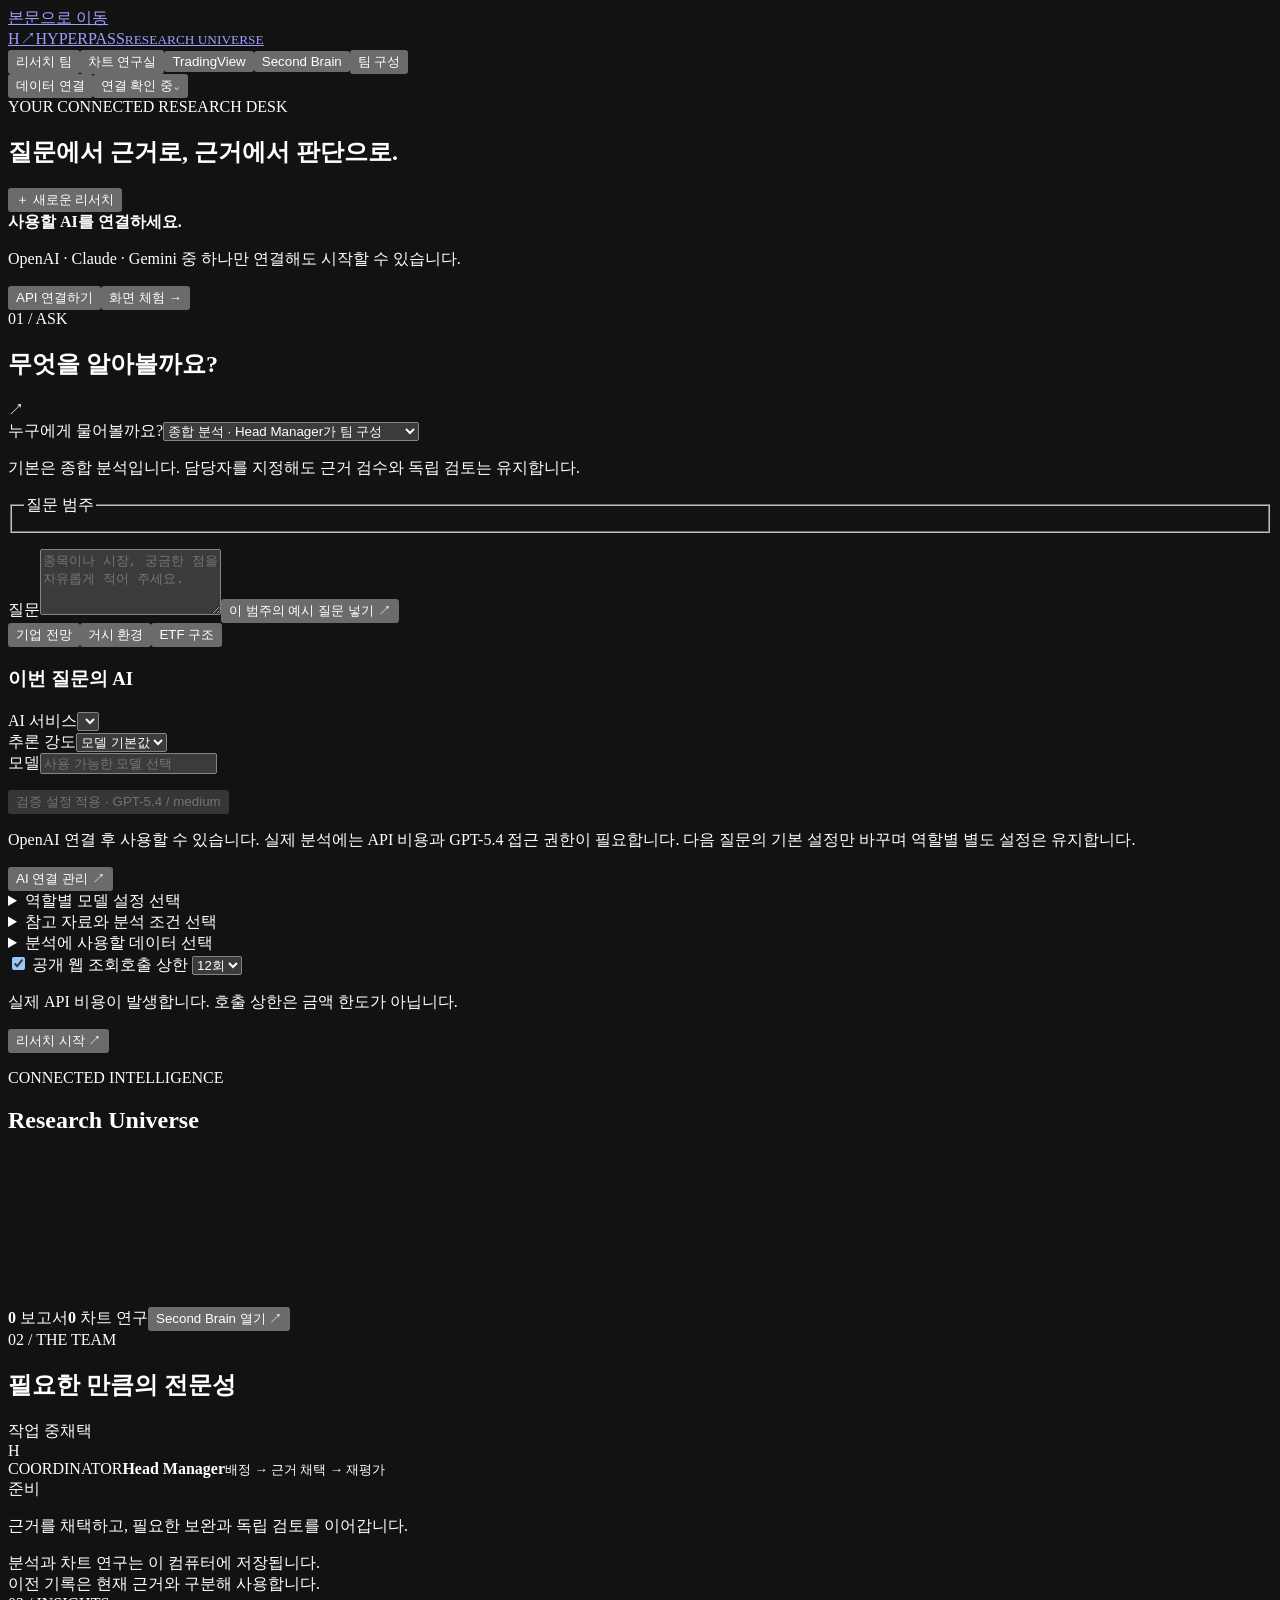
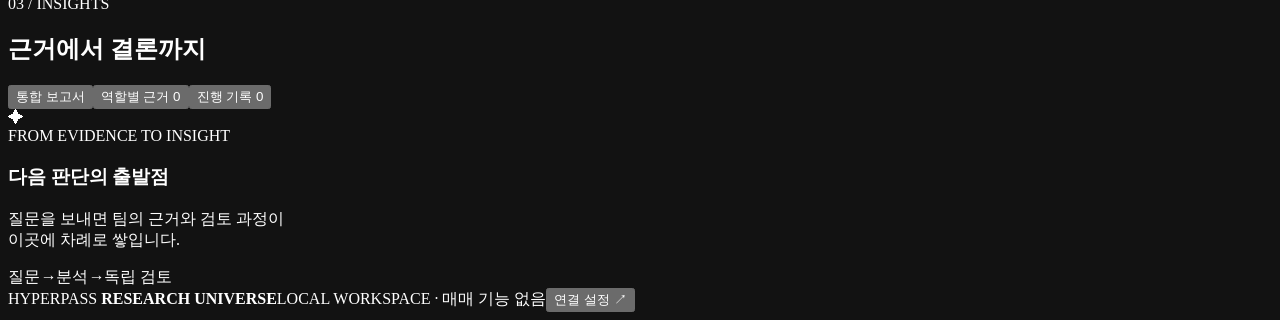
==== static/index.html @ 0cfc7b79 "Support Korean chart lookup, personal Pine indicators, interactive maps and live agent activity" ====
<!doctype html>
<html lang="ko">
<head>
  <meta charset="utf-8">
  <meta name="viewport" content="width=device-width,initial-scale=1">
  <meta name="color-scheme" content="dark">
  <title>Hyperpass · Research Universe</title>
  <link rel="stylesheet" href="/style.css">
  <link rel="stylesheet" href="/chart.css">
  <link rel="stylesheet" href="/workspaces.css">
  <script src="/app.js" defer></script>
  <script src="/brain.js" defer></script>
  <script src="/chart.js" defer></script>
  <script src="/team.js" defer></script>
  <script src="/symbol-search.js" defer></script>
  <script src="/tradingview.js" defer></script>
  <script src="/indicator-lab.js" defer></script>
</head>
<body>
<a class="skip" href="#main">본문으로 이동</a>
<div class="app-shell">
  <header class="topbar">
    <a class="brand" href="/" aria-label="Hyperpass 홈"><span class="brand-mark">H<span>↗</span></span><span>HYPERPASS<small>RESEARCH UNIVERSE</small></span></a>
    <nav class="workspace-nav" aria-label="작업 공간"><button type="button" data-workspace="research" class="selected" aria-pressed="true">리서치 팀</button><button type="button" data-workspace="chart">차트 연구실</button><button type="button" data-workspace="tradingview">TradingView</button><button type="button" data-workspace="brain">Second Brain</button><button type="button" data-workspace="team">팀 구성</button></nav>
    <div class="topbar-actions"><button id="sources-button" class="connection">데이터 연결</button><button id="connection-button" class="connection"><span id="connection-dot" class="dot"></span><span id="connection-label">연결 확인 중</span><span>⌄</span></button></div>
  </header>
  <main id="main">
    <div id="global-error" class="notice error" role="alert" hidden></div>
    <section id="workspace-research" class="workspace-view" aria-label="리서치 팀">
      <div class="workspace-heading"><div><span class="eyebrow">YOUR CONNECTED RESEARCH DESK</span><h1>질문에서 근거로, 근거에서 판단으로.</h1></div><button id="new-run" class="button ghost compact">＋ 새로운 리서치</button></div>
      <section id="onboarding" class="onboarding" aria-label="시작 안내"><div><strong>사용할 AI를 연결하세요.</strong><p>OpenAI · Claude · Gemini 중 하나만 연결해도 시작할 수 있습니다.</p></div><div class="onboarding-actions"><button id="onboarding-connect" class="button primary compact">API 연결하기</button><button id="demo-button" class="button ghost compact">화면 체험 →</button></div></section>
      <section id="run-banner" class="run-banner" aria-label="현재 분석 상태" aria-live="polite" hidden><div class="run-banner-top"><div><span class="section-kicker" id="run-stage">ANALYSIS STATUS</span><h2 id="run-banner-title">분석 준비</h2><p id="run-banner-detail"></p></div><strong id="progress-value">0%</strong></div><progress id="run-progress" max="100" value="0" aria-label="추정 진행률"></progress><div class="progress-foot"><span id="progress-caption">단계 기준 추정치 · 보완과 재검토에 따라 대기할 수 있습니다.</span><span id="progress-calls"></span></div></section>
      <div class="research-grid">
        <section class="composer panel" aria-labelledby="question-heading"><div class="panel-heading"><div><span class="section-kicker">01 / ASK</span><h2 id="question-heading">무엇을 알아볼까요?</h2></div><span class="panel-icon">↗</span></div>
          <form id="research-form">
            <label class="field-label" for="target-role">누구에게 물어볼까요?</label><select id="target-role"><option value="">종합 분석 · Head Manager가 팀 구성</option><option value="fundamental-analyst">기본 분석 · 사업과 재무</option><option value="technical-analyst">기술 분석 · 차트와 추세</option><option value="news-analyst">뉴스 분석 · 공시와 사건</option><option value="macro-analyst">매크로 분석 · 시장과 경제</option><option value="instrument-analyst">상품 분석 · ETF와 금융상품</option><option value="valuation-analyst">가치 평가 · 가격과 기대</option><option value="portfolio-manager">포트폴리오 · 구성과 위험</option><option disabled>위험·독립 판단 검토는 근거 채택 후 참여</option></select>
            <p class="scope-note" id="target-role-note">기본은 종합 분석입니다. 담당자를 지정해도 근거 검수와 독립 검토는 유지합니다.</p>
            <fieldset class="category-fieldset"><legend class="field-label">질문 범주</legend><div id="question-categories" class="category-options"></div></fieldset><p id="category-help" class="category-help"></p>
            <label class="field-label" for="question">질문</label><textarea id="question" rows="4" maxlength="12000" required placeholder="종목이나 시장, 궁금한 점을 자유롭게 적어 주세요."></textarea><div id="attached-chart" class="attached-chart" hidden></div><button id="category-example" type="button" class="text-button category-example">이 범주의 예시 질문 넣기 ↗</button>
            <div class="example-row"><button type="button" class="chip" data-prompt="삼성전자의 향후 1년 사업 전망을 분석해줘. 실적 개선의 근거와 반대 시나리오, 판단을 바꿀 조건을 포함해줘.">기업 전망</button><button type="button" class="chip" data-prompt="미국 금리 변화가 한국 수출 기업에 전달되는 경로를 분석해줘. 현재 확인된 사실과 불확실한 가정을 구분해줘.">거시 환경</button><button type="button" class="chip" data-prompt="S&P 500 ETF를 장기 투자 관점에서 비교할 때 확인해야 할 구조, 비용, 위험을 분석해줘.">ETF 구조</button></div>
            <section class="model-selection" aria-labelledby="model-selection-heading"><h3 id="model-selection-heading">이번 질문의 AI</h3><div class="field-pair"><div><label class="field-label" for="run-provider">AI 서비스</label><select id="run-provider"></select></div><div><label class="field-label" for="run-reasoning">추론 강도</label><select id="run-reasoning"><option value="default">모델 기본값</option></select></div></div><label class="field-label" for="run-model">모델</label><input id="run-model" list="run-model-list" maxlength="150" placeholder="사용 가능한 모델 선택"><datalist id="run-model-list"></datalist><p id="model-capability" class="cost-note"></p><button id="verified-model-preset" type="button" class="button ghost compact" disabled aria-describedby="verified-model-note">검증 설정 적용 · GPT-5.4 / medium</button><p id="verified-model-note" class="cost-note">OpenAI 연결 후 사용할 수 있습니다. 실제 분석에는 API 비용과 GPT-5.4 접근 권한이 필요합니다. 다음 질문의 기본 설정만 바꾸며 역할별 별도 설정은 유지합니다.</p><p id="verified-model-feedback" class="cost-note" role="status" aria-live="polite"></p><button id="models-connect" type="button" class="text-button">AI 연결 관리 ↗</button><details class="role-model-details"><summary>역할별 모델 설정 <span>선택</span></summary><p class="cost-note">역할별 AI·모델·추론 강도를 바꿀 수 있습니다. 실제 담당 역할은 위의 분석 모드를 따릅니다.</p><div id="role-model-assignments"></div></details></section>
            <details class="input-details"><summary>참고 자료와 분석 조건 <span>선택</span></summary><label class="field-label" for="evidence">제공할 근거 · 자료</label><textarea id="evidence" rows="4" maxlength="80000" placeholder="공시, 재무 수치, 출처 URL 등. 키나 비밀번호는 넣지 마세요."></textarea><label class="field-label" for="investor-context">투자 맥락</label><textarea id="investor-context" rows="2" maxlength="10000" placeholder="분석 기간, 제약, 가상 포트폴리오"></textarea><label class="field-label" for="brain">분석 관점 (Brain)</label><textarea id="brain" rows="2" maxlength="10000" placeholder="직접 선택한 탐구 관점"></textarea><label class="field-label" for="strategy">판단 규칙 (Strategy)</label><textarea id="strategy" rows="2" maxlength="10000" placeholder="직접 선택한 판단 기준"></textarea><label class="field-label" for="memory">참고할 이전 판단</label><textarea id="memory" rows="2" maxlength="10000" placeholder="현재 근거와 구분할 이전 판단"></textarea></details>
            <details class="input-details source-selection"><summary>분석에 사용할 데이터 <span>선택</span></summary><label class="field-label" for="symbol">공통 심볼</label><input id="symbol" type="text" placeholder="AAPL / 005930.KS" maxlength="60"><div id="provider-options" class="provider-options"></div><button id="sources-inline" type="button" class="text-button">데이터 연결·종목 확인 ↗</button><p class="cost-note">소스에 등록한 종목이 공통 심볼보다 우선합니다.</p></details>
            <div class="run-options"><label class="check"><input id="web-search" type="checkbox" checked> 공개 웹 조회</label><label class="calls-label" for="max-calls">호출 상한 <select id="max-calls"><option value="8">8회</option><option value="12" selected>12회</option><option value="18">18회</option><option value="24">24회</option></select></label></div><p class="cost-note">실제 API 비용이 발생합니다. 호출 상한은 금액 한도가 아닙니다.</p><button id="start-button" class="button primary start-button" type="submit">리서치 시작 <span>↗</span></button><button id="cancel-button" class="button danger" type="button" hidden>진행 중인 분석 중단</button><p id="form-feedback" class="feedback" aria-live="polite"></p>
          </form>
        </section>
        <section class="universe-column" aria-labelledby="team-heading"><div class="orb-stage"><div class="orb-caption"><span class="section-kicker">CONNECTED INTELLIGENCE</span><h2>Research Universe</h2></div><canvas id="research-orb" class="brain-canvas" aria-label="연구 기록 지도. 밝은 점을 누르면 기록이 열립니다. 빈 곳을 누르거나 휠을 굴리면 배율을 조절합니다." role="img"></canvas><div class="orb-footer"><span><b data-brain-count="reports">0</b> 보고서</span><span><b data-brain-count="charts">0</b> 차트 연구</span><button type="button" class="orb-open" data-workspace="brain">Second Brain 열기 ↗</button></div></div><section class="team-panel panel"><div class="panel-heading"><div><span class="section-kicker">02 / THE TEAM</span><h2 id="team-heading">필요한 만큼의 전문성</h2></div><div class="legend"><span><i class="legend-dot selected"></i>작업 중</span><span><i class="legend-dot complete"></i>채택</span></div></div><div class="team-diagram"><div class="head-card" id="head-card"><div class="head-avatar">H</div><div><span class="card-kicker">COORDINATOR</span><strong>Head Manager</strong><small>배정 → 근거 채택 → 재평가</small></div><span id="head-status" class="role-state">준비</span></div><div id="role-grid" class="role-grid"></div><p class="loop-note">근거를 채택하고, 필요한 보완과 독립 검토를 이어갑니다.</p></div></section><div class="universe-note"><span class="dot"></span><span>분석과 차트 연구는 이 컴퓨터에 저장됩니다.<br>이전 기록은 현재 근거와 구분해 사용합니다.</span></div></section>
        <section class="results panel" aria-labelledby="result-heading"><div class="panel-heading result-heading"><div><span class="section-kicker">03 / INSIGHTS</span><h2 id="result-heading">근거에서 결론까지</h2></div><a id="export-button" class="text-button" href="#" hidden download>보고서 저장 ↓</a></div><div id="run-meta" class="run-meta" hidden><span id="run-status" class="status-tag"></span><span id="run-mode" class="mode-tag"></span><span id="run-usage"></span></div><div class="tabs" role="tablist" aria-label="리서치 결과"><button id="tab-report" role="tab" aria-selected="true" aria-controls="view-report" tabindex="0" data-tab="report">통합 보고서</button><button id="tab-evidence" role="tab" aria-selected="false" aria-controls="view-evidence" tabindex="-1" data-tab="evidence">역할별 근거 <span id="artifact-count">0</span></button><button id="tab-activity" role="tab" aria-selected="false" aria-controls="view-activity" tabindex="-1" data-tab="activity">진행 기록 <span id="event-count">0</span></button></div><div id="view-report" class="tab-content" role="tabpanel" aria-labelledby="tab-report"><div id="report-content" class="report-content"><div class="empty-output"><div class="empty-orbit">✦</div><span class="section-kicker">FROM EVIDENCE TO INSIGHT</span><h3>다음 판단의 출발점</h3><p>질문을 보내면 팀의 근거와 검토 과정이<br>이곳에 차례로 쌓입니다.</p><div class="empty-flow"><span>질문</span><i>→</i><span>분석</span><i>→</i><span>독립 검토</span></div></div></div></div><div id="view-evidence" class="tab-content" role="tabpanel" aria-labelledby="tab-evidence" hidden><div id="artifacts" class="artifact-list"></div></div><div id="view-activity" class="tab-content" role="tabpanel" aria-labelledby="tab-activity" hidden><ol id="events" class="timeline"></ol></div></section>
      </div>
    </section>
    <section id="workspace-chart" class="workspace-view" aria-label="차트 연구실" hidden><div class="workspace-heading"><div><span class="eyebrow">CHART LAB</span><h1>차트로 확인하고, 데이터로 검증하세요.</h1></div></div></section>
    <section id="workspace-brain" class="workspace-view" aria-label="Second Brain" hidden><div class="workspace-heading"><div><span class="eyebrow">YOUR RESEARCH MEMORY</span><h1>흩어진 근거를, 연결된 지식으로.</h1><p>이 앱에서 저장한 보고서와 차트 연구를 다시 열어보세요.</p></div><button id="brain-refresh" type="button" class="button ghost compact">새로고침 ↻</button></div><div class="brain-layout"><div class="brain-universe panel"><canvas id="brain-orb" class="brain-canvas" role="img" aria-label="실제 저장 기록을 연결한 지도. 동일한 기록은 오른쪽 목록에서 키보드로 열 수 있습니다."></canvas><div class="brain-universe-copy"><span class="section-kicker">SECOND BRAIN</span><h2>연구는 연결될수록 깊어집니다.</h2><p>밝은 점을 누르면 저장한 기록이 열립니다. 빈 곳을 누르거나 휠을 굴려 배율을 조절하세요.<br>확대 후 드래그로 이동하고 배율 표시를 누르면 처음 위치로 돌아갑니다.</p></div><div class="brain-counts"><div><strong data-brain-count="reports">0</strong><span>완료 보고서</span></div><div><strong data-brain-count="charts">0</strong><span>차트 연구</span></div><div><strong data-brain-count="artifacts">0</strong><span>분석 근거</span></div><div><strong data-brain-count="incomplete">0</strong><span>미완료 기록</span></div></div></div><section class="brain-library panel"><div class="panel-heading"><div><span class="section-kicker">SAVED KNOWLEDGE</span><h2>기록 보관함</h2></div><span class="small-muted">로컬 저장</span></div><div class="brain-controls"><label class="sr-only" for="brain-search">연구 기록 검색</label><input id="brain-search" type="search" placeholder="제목이나 요약으로 검색"><div id="brain-filters" class="brain-filters" role="group" aria-label="기록 유형"><button data-brain-filter="all" class="selected" aria-pressed="true">전체</button><button data-brain-filter="report" aria-pressed="false">보고서</button><button data-brain-filter="chart" aria-pressed="false">차트</button><button data-brain-filter="incomplete" aria-pressed="false">미완료</button><button data-brain-filter="sample" aria-pressed="false">샘플</button></div></div><p id="brain-feedback" class="feedback" aria-live="polite"></p><div id="brain-records" class="brain-records"></div><details class="legacy-history"><summary>분석 실행 기록 <span id="history-count">0</span></summary><nav id="history" aria-label="저장된 리서치"></nav></details></section></div></section>
    <section id="workspace-team" class="workspace-view" aria-label="팀 구성" hidden></section>
    <section id="workspace-tradingview" class="workspace-view" aria-label="TradingView 연결 연구" hidden></section>
    <footer class="page-footer"><span>HYPERPASS <b>RESEARCH UNIVERSE</b></span><span>LOCAL WORKSPACE · 매매 기능 없음</span><button id="settings-side" type="button" class="text-button">연결 설정 ↗</button></footer>
  </main>
</div>
  <dialog id="connection-dialog" aria-labelledby="connect-heading"><form id="connection-form"><div class="dialog-top"><span class="section-kicker">CONNECT YOUR WORKSPACE</span><button type="button" id="close-dialog" class="icon-button" aria-label="연결 창 닫기">×</button></div><h2 id="connect-heading">리서치 팀 연결</h2><p class="dialog-description">사용할 AI의 API 키를 각각 등록합니다. 질문마다 사용할 모델과 추론 강도를 선택할 수 있습니다.</p><label class="field-label" for="connect-provider">AI 서비스</label><select id="connect-provider"><option value="openai">OpenAI · GPT</option><option value="anthropic">Anthropic · Claude</option><option value="gemini">Google · Gemini</option></select><div id="ai-provider-status" class="provider-registration-status"></div><label class="field-label" for="api-key">선택한 서비스의 API 키</label><input id="api-key" type="password" autocomplete="off" spellcheck="false" placeholder="sk-…"><label class="field-label" for="model">모델</label><input id="model" type="text" value="gpt-5-mini" list="connect-model-list" autocomplete="off" spellcheck="false"><datalist id="connect-model-list"></datalist><button id="refresh-models" type="button" class="text-button">모델 목록 불러오기 ↻</button><p class="cost-note">해당 서비스에서 사용 가능한 모델 ID를 선택하거나 직접 입력하세요. 연결 확인에도 소량의 API 사용량이 발생합니다.</p><div class="key-note"><span>◇</span><p>키는 실행 중인 로컬 서버 메모리에만 보관합니다. 앱을 종료하면 다시 입력합니다. 브라우저 저장소나 보고서에 기록하지 않습니다.</p></div><p class="cost-note">ChatGPT·Claude·Gemini 채팅 구독과 각 개발자 API의 사용 권한·결제는 구분됩니다. 이 앱은 등록한 API 키를 사용합니다.</p><p id="connect-error" class="feedback error-text" role="alert"></p><button type="submit" id="connect-submit" class="button primary start-button">연결 확인 후 시작</button><button type="button" id="disconnect-button" class="text-button disconnect" hidden>선택한 AI 연결 해제</button></form></dialog>
  <dialog id="sources-dialog" aria-labelledby="sources-heading"><div class="dialog-top"><span class="section-kicker">RESEARCH DATA SOURCES</span><button type="button" id="close-sources" class="icon-button" aria-label="데이터 설정 닫기">×</button></div><h2 id="sources-heading">데이터 연결</h2><p class="dialog-description">필요한 소스만 연결하세요. 실제 조회에 성공한 뒤 사용할 수 있으며, 주문이나 계좌 조회는 실행하지 않습니다.</p><p class="cost-note">등록한 키와 비밀번호는 앱을 실행하는 동안만 서버 메모리에 보관합니다. 개별 조회 심볼을 입력하면 분석 화면의 심볼보다 우선합니다.</p><div id="source-cards"></div></dialog>
</body>
</html>
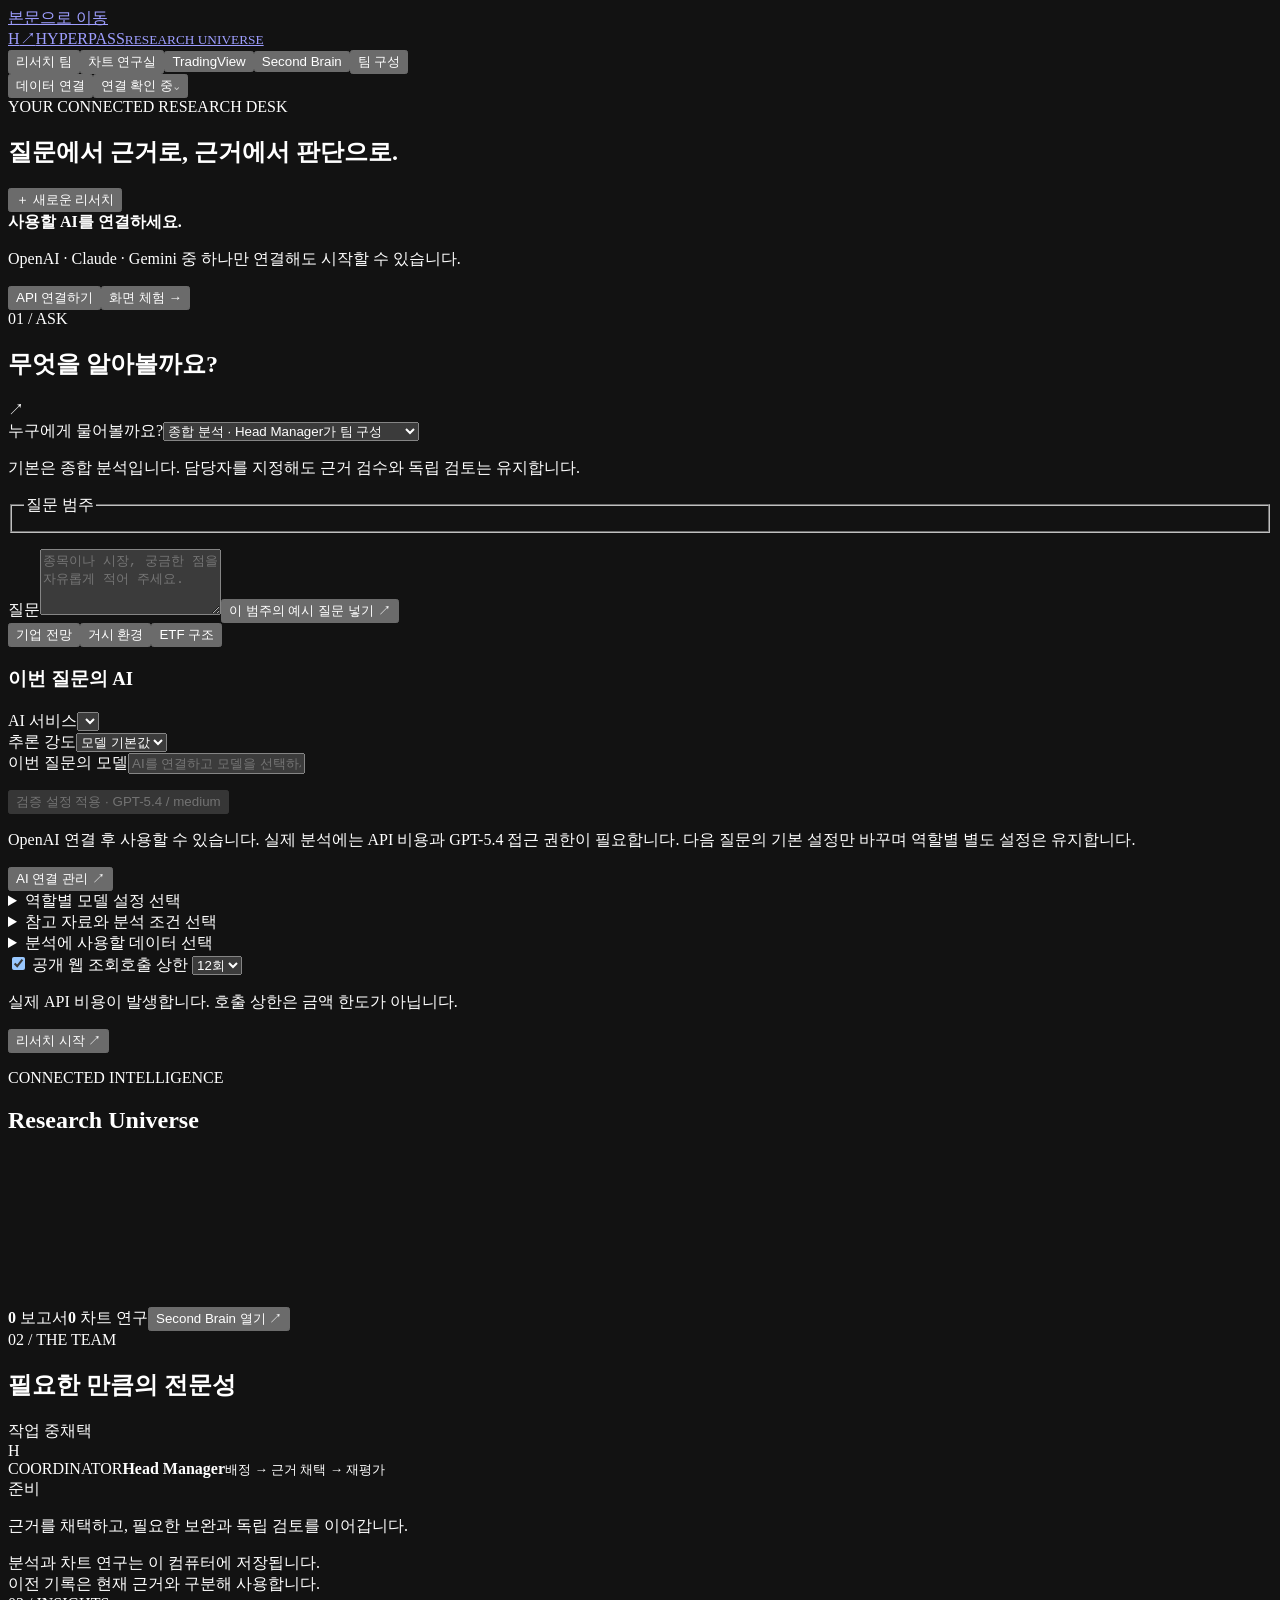
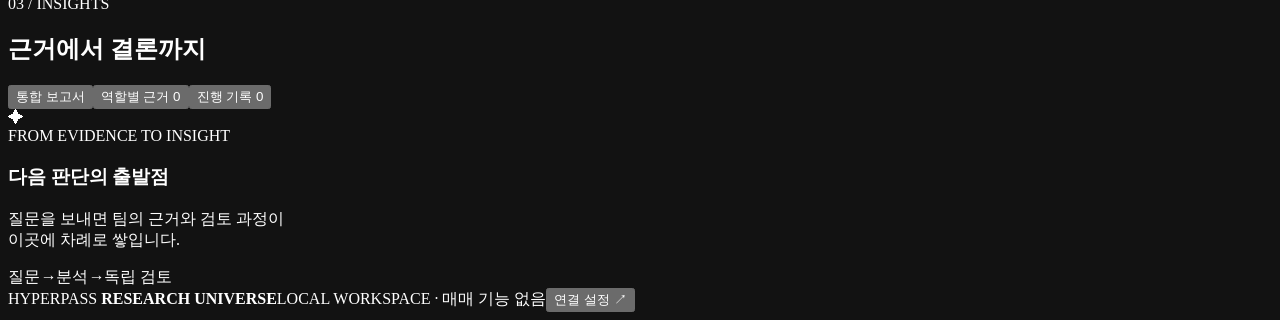
==== commit 5b4988ea: "Require an explicit AI model and use the selected model for research" ====
--- a/static/index.html
+++ b/static/index.html
@@ -38,7 +38,7 @@
             <fieldset class="category-fieldset"><legend class="field-label">질문 범주</legend><div id="question-categories" class="category-options"></div></fieldset><p id="category-help" class="category-help"></p>
             <label class="field-label" for="question">질문</label><textarea id="question" rows="4" maxlength="12000" required placeholder="종목이나 시장, 궁금한 점을 자유롭게 적어 주세요."></textarea><div id="attached-chart" class="attached-chart" hidden></div><button id="category-example" type="button" class="text-button category-example">이 범주의 예시 질문 넣기 ↗</button>
             <div class="example-row"><button type="button" class="chip" data-prompt="삼성전자의 향후 1년 사업 전망을 분석해줘. 실적 개선의 근거와 반대 시나리오, 판단을 바꿀 조건을 포함해줘.">기업 전망</button><button type="button" class="chip" data-prompt="미국 금리 변화가 한국 수출 기업에 전달되는 경로를 분석해줘. 현재 확인된 사실과 불확실한 가정을 구분해줘.">거시 환경</button><button type="button" class="chip" data-prompt="S&P 500 ETF를 장기 투자 관점에서 비교할 때 확인해야 할 구조, 비용, 위험을 분석해줘.">ETF 구조</button></div>
-            <section class="model-selection" aria-labelledby="model-selection-heading"><h3 id="model-selection-heading">이번 질문의 AI</h3><div class="field-pair"><div><label class="field-label" for="run-provider">AI 서비스</label><select id="run-provider"></select></div><div><label class="field-label" for="run-reasoning">추론 강도</label><select id="run-reasoning"><option value="default">모델 기본값</option></select></div></div><label class="field-label" for="run-model">모델</label><input id="run-model" list="run-model-list" maxlength="150" placeholder="사용 가능한 모델 선택"><datalist id="run-model-list"></datalist><p id="model-capability" class="cost-note"></p><button id="verified-model-preset" type="button" class="button ghost compact" disabled aria-describedby="verified-model-note">검증 설정 적용 · GPT-5.4 / medium</button><p id="verified-model-note" class="cost-note">OpenAI 연결 후 사용할 수 있습니다. 실제 분석에는 API 비용과 GPT-5.4 접근 권한이 필요합니다. 다음 질문의 기본 설정만 바꾸며 역할별 별도 설정은 유지합니다.</p><p id="verified-model-feedback" class="cost-note" role="status" aria-live="polite"></p><button id="models-connect" type="button" class="text-button">AI 연결 관리 ↗</button><details class="role-model-details"><summary>역할별 모델 설정 <span>선택</span></summary><p class="cost-note">역할별 AI·모델·추론 강도를 바꿀 수 있습니다. 실제 담당 역할은 위의 분석 모드를 따릅니다.</p><div id="role-model-assignments"></div></details></section>
+            <section class="model-selection" aria-labelledby="model-selection-heading"><h3 id="model-selection-heading">이번 질문의 AI</h3><div class="field-pair"><div><label class="field-label" for="run-provider">AI 서비스</label><select id="run-provider"></select></div><div><label class="field-label" for="run-reasoning">추론 강도</label><select id="run-reasoning"><option value="default">모델 기본값</option></select></div></div><label class="field-label" id="run-model-label" for="run-model">이번 질문의 모델</label><select id="run-model-list" aria-labelledby="run-model-label" hidden></select><input id="run-model" aria-label="이번 질문의 모델 ID" maxlength="150" placeholder="AI를 연결하고 모델을 선택하세요" autocomplete="off" spellcheck="false"><p id="model-capability" class="cost-note"></p><button id="verified-model-preset" type="button" class="button ghost compact" disabled aria-describedby="verified-model-note">검증 설정 적용 · GPT-5.4 / medium</button><p id="verified-model-note" class="cost-note">OpenAI 연결 후 사용할 수 있습니다. 실제 분석에는 API 비용과 GPT-5.4 접근 권한이 필요합니다. 다음 질문의 기본 설정만 바꾸며 역할별 별도 설정은 유지합니다.</p><p id="verified-model-feedback" class="cost-note" role="status" aria-live="polite"></p><button id="models-connect" type="button" class="text-button">AI 연결 관리 ↗</button><details class="role-model-details"><summary>역할별 모델 설정 <span>선택</span></summary><p class="cost-note">역할별 AI·모델·추론 강도를 바꿀 수 있습니다. 실제 담당 역할은 위의 분석 모드를 따릅니다.</p><div id="role-model-assignments"></div></details></section>
             <details class="input-details"><summary>참고 자료와 분석 조건 <span>선택</span></summary><label class="field-label" for="evidence">제공할 근거 · 자료</label><textarea id="evidence" rows="4" maxlength="80000" placeholder="공시, 재무 수치, 출처 URL 등. 키나 비밀번호는 넣지 마세요."></textarea><label class="field-label" for="investor-context">투자 맥락</label><textarea id="investor-context" rows="2" maxlength="10000" placeholder="분석 기간, 제약, 가상 포트폴리오"></textarea><label class="field-label" for="brain">분석 관점 (Brain)</label><textarea id="brain" rows="2" maxlength="10000" placeholder="직접 선택한 탐구 관점"></textarea><label class="field-label" for="strategy">판단 규칙 (Strategy)</label><textarea id="strategy" rows="2" maxlength="10000" placeholder="직접 선택한 판단 기준"></textarea><label class="field-label" for="memory">참고할 이전 판단</label><textarea id="memory" rows="2" maxlength="10000" placeholder="현재 근거와 구분할 이전 판단"></textarea></details>
             <details class="input-details source-selection"><summary>분석에 사용할 데이터 <span>선택</span></summary><label class="field-label" for="symbol">공통 심볼</label><input id="symbol" type="text" placeholder="AAPL / 005930.KS" maxlength="60"><div id="provider-options" class="provider-options"></div><button id="sources-inline" type="button" class="text-button">데이터 연결·종목 확인 ↗</button><p class="cost-note">소스에 등록한 종목이 공통 심볼보다 우선합니다.</p></details>
             <div class="run-options"><label class="check"><input id="web-search" type="checkbox" checked> 공개 웹 조회</label><label class="calls-label" for="max-calls">호출 상한 <select id="max-calls"><option value="8">8회</option><option value="12" selected>12회</option><option value="18">18회</option><option value="24">24회</option></select></label></div><p class="cost-note">실제 API 비용이 발생합니다. 호출 상한은 금액 한도가 아닙니다.</p><button id="start-button" class="button primary start-button" type="submit">리서치 시작 <span>↗</span></button><button id="cancel-button" class="button danger" type="button" hidden>진행 중인 분석 중단</button><p id="form-feedback" class="feedback" aria-live="polite"></p>
@@ -55,7 +55,7 @@
     <footer class="page-footer"><span>HYPERPASS <b>RESEARCH UNIVERSE</b></span><span>LOCAL WORKSPACE · 매매 기능 없음</span><button id="settings-side" type="button" class="text-button">연결 설정 ↗</button></footer>
   </main>
 </div>
-  <dialog id="connection-dialog" aria-labelledby="connect-heading"><form id="connection-form"><div class="dialog-top"><span class="section-kicker">CONNECT YOUR WORKSPACE</span><button type="button" id="close-dialog" class="icon-button" aria-label="연결 창 닫기">×</button></div><h2 id="connect-heading">리서치 팀 연결</h2><p class="dialog-description">사용할 AI의 API 키를 각각 등록합니다. 질문마다 사용할 모델과 추론 강도를 선택할 수 있습니다.</p><label class="field-label" for="connect-provider">AI 서비스</label><select id="connect-provider"><option value="openai">OpenAI · GPT</option><option value="anthropic">Anthropic · Claude</option><option value="gemini">Google · Gemini</option></select><div id="ai-provider-status" class="provider-registration-status"></div><label class="field-label" for="api-key">선택한 서비스의 API 키</label><input id="api-key" type="password" autocomplete="off" spellcheck="false" placeholder="sk-…"><label class="field-label" for="model">모델</label><input id="model" type="text" value="gpt-5-mini" list="connect-model-list" autocomplete="off" spellcheck="false"><datalist id="connect-model-list"></datalist><button id="refresh-models" type="button" class="text-button">모델 목록 불러오기 ↻</button><p class="cost-note">해당 서비스에서 사용 가능한 모델 ID를 선택하거나 직접 입력하세요. 연결 확인에도 소량의 API 사용량이 발생합니다.</p><div class="key-note"><span>◇</span><p>키는 실행 중인 로컬 서버 메모리에만 보관합니다. 앱을 종료하면 다시 입력합니다. 브라우저 저장소나 보고서에 기록하지 않습니다.</p></div><p class="cost-note">ChatGPT·Claude·Gemini 채팅 구독과 각 개발자 API의 사용 권한·결제는 구분됩니다. 이 앱은 등록한 API 키를 사용합니다.</p><p id="connect-error" class="feedback error-text" role="alert"></p><button type="submit" id="connect-submit" class="button primary start-button">연결 확인 후 시작</button><button type="button" id="disconnect-button" class="text-button disconnect" hidden>선택한 AI 연결 해제</button></form></dialog>
+  <dialog id="connection-dialog" aria-labelledby="connect-heading"><form id="connection-form"><div class="dialog-top"><span class="section-kicker">CONNECT YOUR WORKSPACE</span><button type="button" id="close-dialog" class="icon-button" aria-label="연결 창 닫기">×</button></div><h2 id="connect-heading">리서치 팀 연결</h2><p class="dialog-description">사용할 AI의 API 키를 각각 등록합니다. 질문마다 사용할 모델과 추론 강도를 선택할 수 있습니다.</p><label class="field-label" for="connect-provider">AI 서비스</label><select id="connect-provider"><option value="openai">OpenAI · GPT</option><option value="anthropic">Anthropic · Claude</option><option value="gemini">Google · Gemini</option></select><div id="ai-provider-status" class="provider-registration-status"></div><label class="field-label" for="api-key">선택한 서비스의 API 키</label><input id="api-key" type="password" autocomplete="off" spellcheck="false" placeholder="sk-…"><button id="refresh-models" type="button" class="text-button">모델 목록 불러오기 ↻</button><label class="field-label" id="connect-model-label" for="model">연결할 모델</label><select id="connect-model-list" aria-labelledby="connect-model-label" hidden></select><input id="model" type="text" aria-label="연결할 모델 ID" maxlength="150" placeholder="목록을 불러오거나 모델 ID를 입력하세요" autocomplete="off" spellcheck="false"><p class="cost-note">해당 서비스에서 사용 가능한 모델 ID를 선택하거나 직접 입력하세요. 연결 확인에도 소량의 API 사용량이 발생합니다.</p><div class="key-note"><span>◇</span><p>키는 실행 중인 로컬 서버 메모리에만 보관합니다. 앱을 종료하면 다시 입력합니다. 브라우저 저장소나 보고서에 기록하지 않습니다.</p></div><p class="cost-note">ChatGPT·Claude·Gemini 채팅 구독과 각 개발자 API의 사용 권한·결제는 구분됩니다. 이 앱은 등록한 API 키를 사용합니다.</p><p id="connect-error" class="feedback error-text" role="alert"></p><button type="submit" id="connect-submit" class="button primary start-button">연결 확인 후 시작</button><button type="button" id="disconnect-button" class="text-button disconnect" hidden>선택한 AI 연결 해제</button></form></dialog>
   <dialog id="sources-dialog" aria-labelledby="sources-heading"><div class="dialog-top"><span class="section-kicker">RESEARCH DATA SOURCES</span><button type="button" id="close-sources" class="icon-button" aria-label="데이터 설정 닫기">×</button></div><h2 id="sources-heading">데이터 연결</h2><p class="dialog-description">필요한 소스만 연결하세요. 실제 조회에 성공한 뒤 사용할 수 있으며, 주문이나 계좌 조회는 실행하지 않습니다.</p><p class="cost-note">등록한 키와 비밀번호는 앱을 실행하는 동안만 서버 메모리에 보관합니다. 개별 조회 심볼을 입력하면 분석 화면의 심볼보다 우선합니다.</p><div id="source-cards"></div></dialog>
 </body>
 </html>
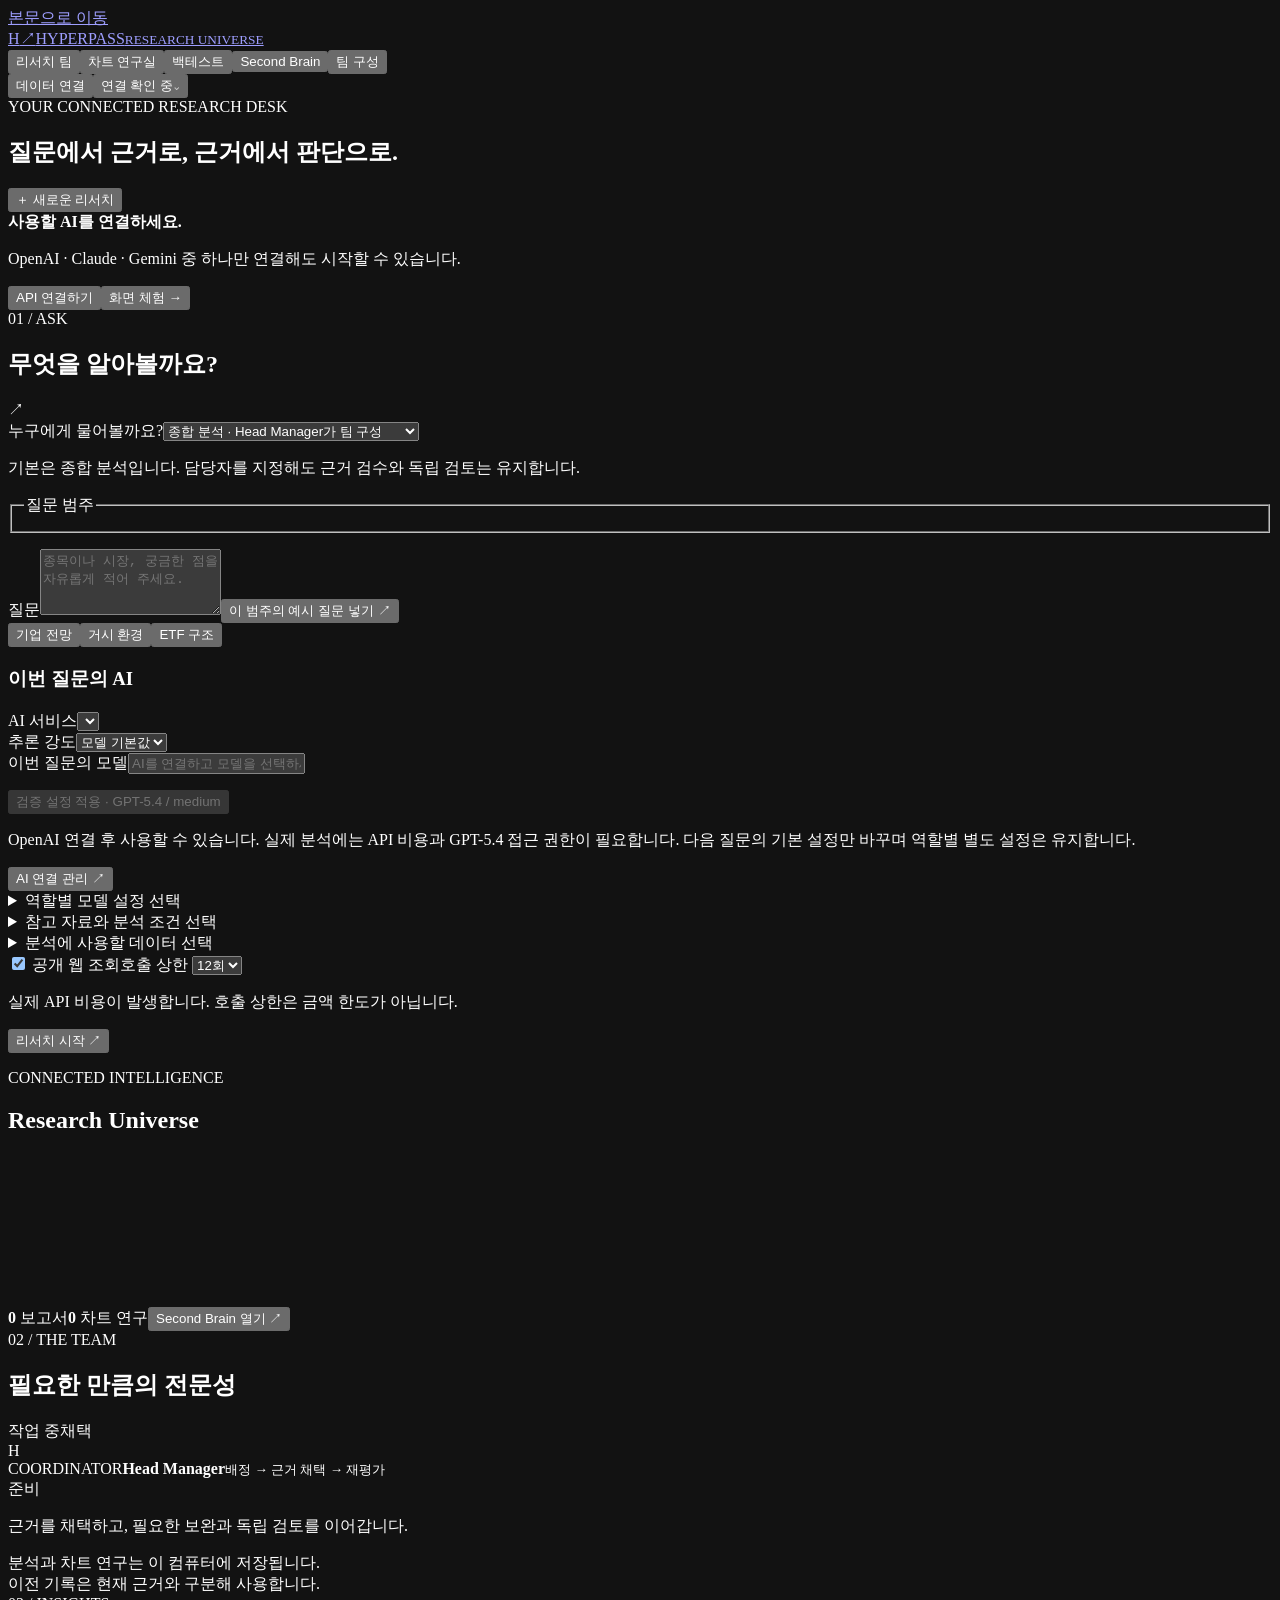
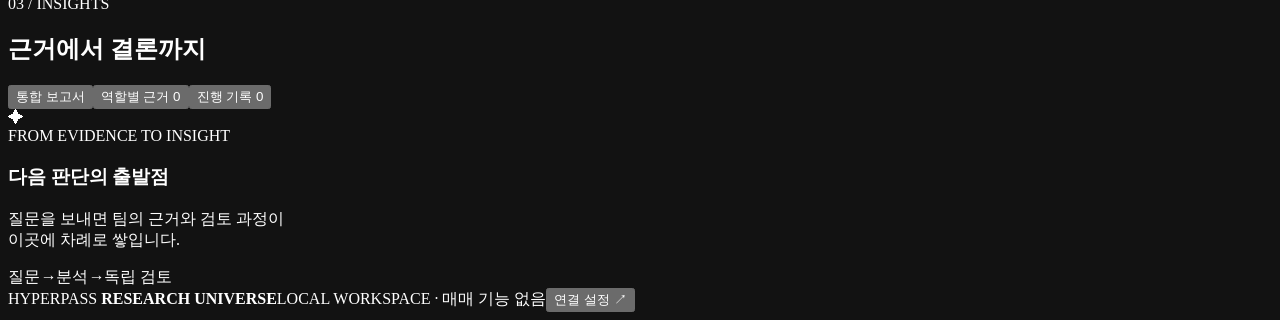
==== commit 64a61f9c: "Add market portfolio backtests, reusable strategies, chart lookup and watchlists" ====
--- a/static/index.html
+++ b/static/index.html
@@ -5,9 +5,12 @@
   <meta name="viewport" content="width=device-width,initial-scale=1">
   <meta name="color-scheme" content="dark">
   <title>Hyperpass · Research Universe</title>
+  <link rel="preload" href="/fonts/PretendardVariable.woff2" as="font" type="font/woff2" crossorigin>
   <link rel="stylesheet" href="/style.css">
   <link rel="stylesheet" href="/chart.css">
   <link rel="stylesheet" href="/workspaces.css">
+  <link rel="stylesheet" href="/watchlist.css">
+  <link rel="stylesheet" href="/strategy-lab.css">
   <script src="/app.js" defer></script>
   <script src="/brain.js" defer></script>
   <script src="/chart.js" defer></script>
@@ -15,13 +18,15 @@
   <script src="/symbol-search.js" defer></script>
   <script src="/tradingview.js" defer></script>
   <script src="/indicator-lab.js" defer></script>
+  <script src="/watchlist.js" defer></script>
+  <script src="/strategy-lab.js" defer></script>
 </head>
 <body>
 <a class="skip" href="#main">본문으로 이동</a>
 <div class="app-shell">
   <header class="topbar">
     <a class="brand" href="/" aria-label="Hyperpass 홈"><span class="brand-mark">H<span>↗</span></span><span>HYPERPASS<small>RESEARCH UNIVERSE</small></span></a>
-    <nav class="workspace-nav" aria-label="작업 공간"><button type="button" data-workspace="research" class="selected" aria-pressed="true">리서치 팀</button><button type="button" data-workspace="chart">차트 연구실</button><button type="button" data-workspace="tradingview">TradingView</button><button type="button" data-workspace="brain">Second Brain</button><button type="button" data-workspace="team">팀 구성</button></nav>
+    <nav class="workspace-nav" aria-label="작업 공간"><button type="button" data-workspace="research" class="selected" aria-pressed="true">리서치 팀</button><button type="button" data-workspace="chart">차트 연구실</button><button type="button" data-workspace="tradingview">백테스트</button><button type="button" data-workspace="brain">Second Brain</button><button type="button" data-workspace="team">팀 구성</button></nav>
     <div class="topbar-actions"><button id="sources-button" class="connection">데이터 연결</button><button id="connection-button" class="connection"><span id="connection-dot" class="dot"></span><span id="connection-label">연결 확인 중</span><span>⌄</span></button></div>
   </header>
   <main id="main">
@@ -40,22 +45,23 @@
             <div class="example-row"><button type="button" class="chip" data-prompt="삼성전자의 향후 1년 사업 전망을 분석해줘. 실적 개선의 근거와 반대 시나리오, 판단을 바꿀 조건을 포함해줘.">기업 전망</button><button type="button" class="chip" data-prompt="미국 금리 변화가 한국 수출 기업에 전달되는 경로를 분석해줘. 현재 확인된 사실과 불확실한 가정을 구분해줘.">거시 환경</button><button type="button" class="chip" data-prompt="S&P 500 ETF를 장기 투자 관점에서 비교할 때 확인해야 할 구조, 비용, 위험을 분석해줘.">ETF 구조</button></div>
             <section class="model-selection" aria-labelledby="model-selection-heading"><h3 id="model-selection-heading">이번 질문의 AI</h3><div class="field-pair"><div><label class="field-label" for="run-provider">AI 서비스</label><select id="run-provider"></select></div><div><label class="field-label" for="run-reasoning">추론 강도</label><select id="run-reasoning"><option value="default">모델 기본값</option></select></div></div><label class="field-label" id="run-model-label" for="run-model">이번 질문의 모델</label><select id="run-model-list" aria-labelledby="run-model-label" hidden></select><input id="run-model" aria-label="이번 질문의 모델 ID" maxlength="150" placeholder="AI를 연결하고 모델을 선택하세요" autocomplete="off" spellcheck="false"><p id="model-capability" class="cost-note"></p><button id="verified-model-preset" type="button" class="button ghost compact" disabled aria-describedby="verified-model-note">검증 설정 적용 · GPT-5.4 / medium</button><p id="verified-model-note" class="cost-note">OpenAI 연결 후 사용할 수 있습니다. 실제 분석에는 API 비용과 GPT-5.4 접근 권한이 필요합니다. 다음 질문의 기본 설정만 바꾸며 역할별 별도 설정은 유지합니다.</p><p id="verified-model-feedback" class="cost-note" role="status" aria-live="polite"></p><button id="models-connect" type="button" class="text-button">AI 연결 관리 ↗</button><details class="role-model-details"><summary>역할별 모델 설정 <span>선택</span></summary><p class="cost-note">역할별 AI·모델·추론 강도를 바꿀 수 있습니다. 실제 담당 역할은 위의 분석 모드를 따릅니다.</p><div id="role-model-assignments"></div></details></section>
             <details class="input-details"><summary>참고 자료와 분석 조건 <span>선택</span></summary><label class="field-label" for="evidence">제공할 근거 · 자료</label><textarea id="evidence" rows="4" maxlength="80000" placeholder="공시, 재무 수치, 출처 URL 등. 키나 비밀번호는 넣지 마세요."></textarea><label class="field-label" for="investor-context">투자 맥락</label><textarea id="investor-context" rows="2" maxlength="10000" placeholder="분석 기간, 제약, 가상 포트폴리오"></textarea><label class="field-label" for="brain">분석 관점 (Brain)</label><textarea id="brain" rows="2" maxlength="10000" placeholder="직접 선택한 탐구 관점"></textarea><label class="field-label" for="strategy">판단 규칙 (Strategy)</label><textarea id="strategy" rows="2" maxlength="10000" placeholder="직접 선택한 판단 기준"></textarea><label class="field-label" for="memory">참고할 이전 판단</label><textarea id="memory" rows="2" maxlength="10000" placeholder="현재 근거와 구분할 이전 판단"></textarea></details>
-            <details class="input-details source-selection"><summary>분석에 사용할 데이터 <span>선택</span></summary><label class="field-label" for="symbol">공통 심볼</label><input id="symbol" type="text" placeholder="AAPL / 005930.KS" maxlength="60"><div id="provider-options" class="provider-options"></div><button id="sources-inline" type="button" class="text-button">데이터 연결·종목 확인 ↗</button><p class="cost-note">소스에 등록한 종목이 공통 심볼보다 우선합니다.</p></details>
+            <details class="input-details source-selection"><summary>분석에 사용할 데이터 <span>선택</span></summary><label class="field-label" for="symbol">공통 종목명 또는 티커</label><input id="symbol" type="text" placeholder="삼성전자, 애플 또는 AAPL" maxlength="80" autocomplete="off" aria-describedby="research-symbol-status"><div id="research-symbol-matches" class="tv-symbol-matches"></div><p id="research-symbol-status" class="small-muted" aria-live="polite"></p><div id="provider-options" class="provider-options"></div><button id="sources-inline" type="button" class="text-button">데이터 연결·종목 확인 ↗</button><p class="cost-note">소스에 등록한 종목이 공통 심볼보다 우선합니다.</p></details>
             <div class="run-options"><label class="check"><input id="web-search" type="checkbox" checked> 공개 웹 조회</label><label class="calls-label" for="max-calls">호출 상한 <select id="max-calls"><option value="8">8회</option><option value="12" selected>12회</option><option value="18">18회</option><option value="24">24회</option></select></label></div><p class="cost-note">실제 API 비용이 발생합니다. 호출 상한은 금액 한도가 아닙니다.</p><button id="start-button" class="button primary start-button" type="submit">리서치 시작 <span>↗</span></button><button id="cancel-button" class="button danger" type="button" hidden>진행 중인 분석 중단</button><p id="form-feedback" class="feedback" aria-live="polite"></p>
           </form>
         </section>
         <section class="universe-column" aria-labelledby="team-heading"><div class="orb-stage"><div class="orb-caption"><span class="section-kicker">CONNECTED INTELLIGENCE</span><h2>Research Universe</h2></div><canvas id="research-orb" class="brain-canvas" aria-label="연구 기록 지도. 밝은 점을 누르면 기록이 열립니다. 빈 곳을 누르거나 휠을 굴리면 배율을 조절합니다." role="img"></canvas><div class="orb-footer"><span><b data-brain-count="reports">0</b> 보고서</span><span><b data-brain-count="charts">0</b> 차트 연구</span><button type="button" class="orb-open" data-workspace="brain">Second Brain 열기 ↗</button></div></div><section class="team-panel panel"><div class="panel-heading"><div><span class="section-kicker">02 / THE TEAM</span><h2 id="team-heading">필요한 만큼의 전문성</h2></div><div class="legend"><span><i class="legend-dot selected"></i>작업 중</span><span><i class="legend-dot complete"></i>채택</span></div></div><div class="team-diagram"><div class="head-card" id="head-card"><div class="head-avatar">H</div><div><span class="card-kicker">COORDINATOR</span><strong>Head Manager</strong><small>배정 → 근거 채택 → 재평가</small></div><span id="head-status" class="role-state">준비</span></div><div id="role-grid" class="role-grid"></div><p class="loop-note">근거를 채택하고, 필요한 보완과 독립 검토를 이어갑니다.</p></div></section><div class="universe-note"><span class="dot"></span><span>분석과 차트 연구는 이 컴퓨터에 저장됩니다.<br>이전 기록은 현재 근거와 구분해 사용합니다.</span></div></section>
-        <section class="results panel" aria-labelledby="result-heading"><div class="panel-heading result-heading"><div><span class="section-kicker">03 / INSIGHTS</span><h2 id="result-heading">근거에서 결론까지</h2></div><a id="export-button" class="text-button" href="#" hidden download>보고서 저장 ↓</a></div><div id="run-meta" class="run-meta" hidden><span id="run-status" class="status-tag"></span><span id="run-mode" class="mode-tag"></span><span id="run-usage"></span></div><div class="tabs" role="tablist" aria-label="리서치 결과"><button id="tab-report" role="tab" aria-selected="true" aria-controls="view-report" tabindex="0" data-tab="report">통합 보고서</button><button id="tab-evidence" role="tab" aria-selected="false" aria-controls="view-evidence" tabindex="-1" data-tab="evidence">역할별 근거 <span id="artifact-count">0</span></button><button id="tab-activity" role="tab" aria-selected="false" aria-controls="view-activity" tabindex="-1" data-tab="activity">진행 기록 <span id="event-count">0</span></button></div><div id="view-report" class="tab-content" role="tabpanel" aria-labelledby="tab-report"><div id="report-content" class="report-content"><div class="empty-output"><div class="empty-orbit">✦</div><span class="section-kicker">FROM EVIDENCE TO INSIGHT</span><h3>다음 판단의 출발점</h3><p>질문을 보내면 팀의 근거와 검토 과정이<br>이곳에 차례로 쌓입니다.</p><div class="empty-flow"><span>질문</span><i>→</i><span>분석</span><i>→</i><span>독립 검토</span></div></div></div></div><div id="view-evidence" class="tab-content" role="tabpanel" aria-labelledby="tab-evidence" hidden><div id="artifacts" class="artifact-list"></div></div><div id="view-activity" class="tab-content" role="tabpanel" aria-labelledby="tab-activity" hidden><ol id="events" class="timeline"></ol></div></section>
+        <section class="results panel" aria-labelledby="result-heading"><div class="panel-heading result-heading"><div><span class="section-kicker">03 / INSIGHTS</span><h2 id="result-heading">근거에서 결론까지</h2></div><a id="export-button" class="text-button" href="#" hidden download>보고서 저장 ↓</a></div><div id="report-watch-actions" class="watch-actions" hidden></div><div id="run-meta" class="run-meta" hidden><span id="run-status" class="status-tag"></span><span id="run-mode" class="mode-tag"></span><span id="run-usage"></span></div><div class="tabs" role="tablist" aria-label="리서치 결과"><button id="tab-report" role="tab" aria-selected="true" aria-controls="view-report" tabindex="0" data-tab="report">통합 보고서</button><button id="tab-evidence" role="tab" aria-selected="false" aria-controls="view-evidence" tabindex="-1" data-tab="evidence">역할별 근거 <span id="artifact-count">0</span></button><button id="tab-activity" role="tab" aria-selected="false" aria-controls="view-activity" tabindex="-1" data-tab="activity">진행 기록 <span id="event-count">0</span></button></div><div id="view-report" class="tab-content" role="tabpanel" aria-labelledby="tab-report"><div id="report-content" class="report-content"><div class="empty-output"><div class="empty-orbit">✦</div><span class="section-kicker">FROM EVIDENCE TO INSIGHT</span><h3>다음 판단의 출발점</h3><p>질문을 보내면 팀의 근거와 검토 과정이<br>이곳에 차례로 쌓입니다.</p><div class="empty-flow"><span>질문</span><i>→</i><span>분석</span><i>→</i><span>독립 검토</span></div></div></div></div><div id="view-evidence" class="tab-content" role="tabpanel" aria-labelledby="tab-evidence" hidden><div id="artifacts" class="artifact-list"></div></div><div id="view-activity" class="tab-content" role="tabpanel" aria-labelledby="tab-activity" hidden><ol id="events" class="timeline"></ol></div></section>
       </div>
     </section>
     <section id="workspace-chart" class="workspace-view" aria-label="차트 연구실" hidden><div class="workspace-heading"><div><span class="eyebrow">CHART LAB</span><h1>차트로 확인하고, 데이터로 검증하세요.</h1></div></div></section>
-    <section id="workspace-brain" class="workspace-view" aria-label="Second Brain" hidden><div class="workspace-heading"><div><span class="eyebrow">YOUR RESEARCH MEMORY</span><h1>흩어진 근거를, 연결된 지식으로.</h1><p>이 앱에서 저장한 보고서와 차트 연구를 다시 열어보세요.</p></div><button id="brain-refresh" type="button" class="button ghost compact">새로고침 ↻</button></div><div class="brain-layout"><div class="brain-universe panel"><canvas id="brain-orb" class="brain-canvas" role="img" aria-label="실제 저장 기록을 연결한 지도. 동일한 기록은 오른쪽 목록에서 키보드로 열 수 있습니다."></canvas><div class="brain-universe-copy"><span class="section-kicker">SECOND BRAIN</span><h2>연구는 연결될수록 깊어집니다.</h2><p>밝은 점을 누르면 저장한 기록이 열립니다. 빈 곳을 누르거나 휠을 굴려 배율을 조절하세요.<br>확대 후 드래그로 이동하고 배율 표시를 누르면 처음 위치로 돌아갑니다.</p></div><div class="brain-counts"><div><strong data-brain-count="reports">0</strong><span>완료 보고서</span></div><div><strong data-brain-count="charts">0</strong><span>차트 연구</span></div><div><strong data-brain-count="artifacts">0</strong><span>분석 근거</span></div><div><strong data-brain-count="incomplete">0</strong><span>미완료 기록</span></div></div></div><section class="brain-library panel"><div class="panel-heading"><div><span class="section-kicker">SAVED KNOWLEDGE</span><h2>기록 보관함</h2></div><span class="small-muted">로컬 저장</span></div><div class="brain-controls"><label class="sr-only" for="brain-search">연구 기록 검색</label><input id="brain-search" type="search" placeholder="제목이나 요약으로 검색"><div id="brain-filters" class="brain-filters" role="group" aria-label="기록 유형"><button data-brain-filter="all" class="selected" aria-pressed="true">전체</button><button data-brain-filter="report" aria-pressed="false">보고서</button><button data-brain-filter="chart" aria-pressed="false">차트</button><button data-brain-filter="incomplete" aria-pressed="false">미완료</button><button data-brain-filter="sample" aria-pressed="false">샘플</button></div></div><p id="brain-feedback" class="feedback" aria-live="polite"></p><div id="brain-records" class="brain-records"></div><details class="legacy-history"><summary>분석 실행 기록 <span id="history-count">0</span></summary><nav id="history" aria-label="저장된 리서치"></nav></details></section></div></section>
+    <section id="workspace-brain" class="workspace-view" aria-label="Second Brain" hidden><div class="workspace-heading"><div><span class="eyebrow">YOUR RESEARCH MEMORY</span><h1>흩어진 근거를, 연결된 지식으로.</h1><p>이 앱에서 저장한 보고서와 차트 연구를 다시 열어보세요.</p></div><button id="brain-refresh" type="button" class="button ghost compact">새로고침 ↻</button></div><section class="panel watch-panel" aria-labelledby="watch-title"><div class="panel-heading"><div><span class="section-kicker">WATCHLIST</span><h2 id="watch-title">내 관심종목 <span id="watch-count"></span></h2></div><div class="watch-controls"><button type="button" id="watch-refresh" class="button ghost compact">시세 갱신</button><button type="button" id="watch-add" class="button ghost compact">＋ 종목 추가</button></div></div><div id="watch-items" class="watch-items"></div><p id="watch-feedback" class="feedback" role="status"></p></section><div class="brain-layout"><div class="brain-universe panel"><canvas id="brain-orb" class="brain-canvas" role="img" aria-label="실제 저장 기록을 연결한 지도. 동일한 기록은 오른쪽 목록에서 키보드로 열 수 있습니다."></canvas><div class="brain-universe-copy"><span class="section-kicker">SECOND BRAIN</span><h2>연구는 연결될수록 깊어집니다.</h2><p>밝은 점을 누르면 저장한 기록이 열립니다. 빈 곳을 누르거나 휠을 굴려 배율을 조절하세요.<br>확대 후 드래그로 이동하고 배율 표시를 누르면 처음 위치로 돌아갑니다.</p></div><div class="brain-counts"><div><strong data-brain-count="reports">0</strong><span>완료 보고서</span></div><div><strong data-brain-count="charts">0</strong><span>차트 연구</span></div><div><strong data-brain-count="artifacts">0</strong><span>분석 근거</span></div><div><strong data-brain-count="incomplete">0</strong><span>미완료 기록</span></div></div></div><section class="brain-library panel"><div class="panel-heading"><div><span class="section-kicker">SAVED KNOWLEDGE</span><h2>기록 보관함</h2></div><span class="small-muted">로컬 저장</span></div><div class="brain-controls"><label class="sr-only" for="brain-search">연구 기록 검색</label><input id="brain-search" type="search" placeholder="제목이나 요약으로 검색"><div id="brain-filters" class="brain-filters" role="group" aria-label="기록 유형"><button data-brain-filter="all" class="selected" aria-pressed="true">전체</button><button data-brain-filter="report" aria-pressed="false">보고서</button><button data-brain-filter="chart" aria-pressed="false">차트</button><button data-brain-filter="incomplete" aria-pressed="false">미완료</button><button data-brain-filter="sample" aria-pressed="false">샘플</button></div></div><p id="brain-feedback" class="feedback" aria-live="polite"></p><div id="brain-records" class="brain-records"></div><details class="legacy-history"><summary>분석 실행 기록 <span id="history-count">0</span></summary><nav id="history" aria-label="저장된 리서치"></nav></details></section></div></section>
     <section id="workspace-team" class="workspace-view" aria-label="팀 구성" hidden></section>
-    <section id="workspace-tradingview" class="workspace-view" aria-label="TradingView 연결 연구" hidden></section>
+    <section id="workspace-tradingview" class="workspace-view" aria-label="백테스트 연구실" hidden></section>
     <footer class="page-footer"><span>HYPERPASS <b>RESEARCH UNIVERSE</b></span><span>LOCAL WORKSPACE · 매매 기능 없음</span><button id="settings-side" type="button" class="text-button">연결 설정 ↗</button></footer>
   </main>
 </div>
   <dialog id="connection-dialog" aria-labelledby="connect-heading"><form id="connection-form"><div class="dialog-top"><span class="section-kicker">CONNECT YOUR WORKSPACE</span><button type="button" id="close-dialog" class="icon-button" aria-label="연결 창 닫기">×</button></div><h2 id="connect-heading">리서치 팀 연결</h2><p class="dialog-description">사용할 AI의 API 키를 각각 등록합니다. 질문마다 사용할 모델과 추론 강도를 선택할 수 있습니다.</p><label class="field-label" for="connect-provider">AI 서비스</label><select id="connect-provider"><option value="openai">OpenAI · GPT</option><option value="anthropic">Anthropic · Claude</option><option value="gemini">Google · Gemini</option></select><div id="ai-provider-status" class="provider-registration-status"></div><label class="field-label" for="api-key">선택한 서비스의 API 키</label><input id="api-key" type="password" autocomplete="off" spellcheck="false" placeholder="sk-…"><button id="refresh-models" type="button" class="text-button">모델 목록 불러오기 ↻</button><label class="field-label" id="connect-model-label" for="model">연결할 모델</label><select id="connect-model-list" aria-labelledby="connect-model-label" hidden></select><input id="model" type="text" aria-label="연결할 모델 ID" maxlength="150" placeholder="목록을 불러오거나 모델 ID를 입력하세요" autocomplete="off" spellcheck="false"><p class="cost-note">해당 서비스에서 사용 가능한 모델 ID를 선택하거나 직접 입력하세요. 연결 확인에도 소량의 API 사용량이 발생합니다.</p><div class="key-note"><span>◇</span><p>키는 실행 중인 로컬 서버 메모리에만 보관합니다. 앱을 종료하면 다시 입력합니다. 브라우저 저장소나 보고서에 기록하지 않습니다.</p></div><p class="cost-note">ChatGPT·Claude·Gemini 채팅 구독과 각 개발자 API의 사용 권한·결제는 구분됩니다. 이 앱은 등록한 API 키를 사용합니다.</p><p id="connect-error" class="feedback error-text" role="alert"></p><button type="submit" id="connect-submit" class="button primary start-button">연결 확인 후 시작</button><button type="button" id="disconnect-button" class="text-button disconnect" hidden>선택한 AI 연결 해제</button></form></dialog>
   <dialog id="sources-dialog" aria-labelledby="sources-heading"><div class="dialog-top"><span class="section-kicker">RESEARCH DATA SOURCES</span><button type="button" id="close-sources" class="icon-button" aria-label="데이터 설정 닫기">×</button></div><h2 id="sources-heading">데이터 연결</h2><p class="dialog-description">필요한 소스만 연결하세요. 실제 조회에 성공한 뒤 사용할 수 있으며, 주문이나 계좌 조회는 실행하지 않습니다.</p><p class="cost-note">등록한 키와 비밀번호는 앱을 실행하는 동안만 서버 메모리에 보관합니다. 개별 조회 심볼을 입력하면 분석 화면의 심볼보다 우선합니다.</p><div id="source-cards"></div></dialog>
+  <dialog id="watch-dialog" aria-labelledby="watch-dialog-title"><form id="watch-form" class="watch-form"><h2 id="watch-dialog-title">관심종목에 추가</h2><label for="watch-symbol">종목명 또는 티커</label><input id="watch-symbol" type="text" maxlength="80" required placeholder="삼성전자, 애플 또는 AAPL" autocomplete="off"><div id="watch-matches" class="watch-matches"></div><p id="watch-message" class="feedback" role="status"></p><div class="watch-controls"><button type="button" id="watch-close" class="button ghost">닫기</button><button type="submit" class="button primary">관심종목에 저장</button></div></form></dialog>
 </body>
 </html>
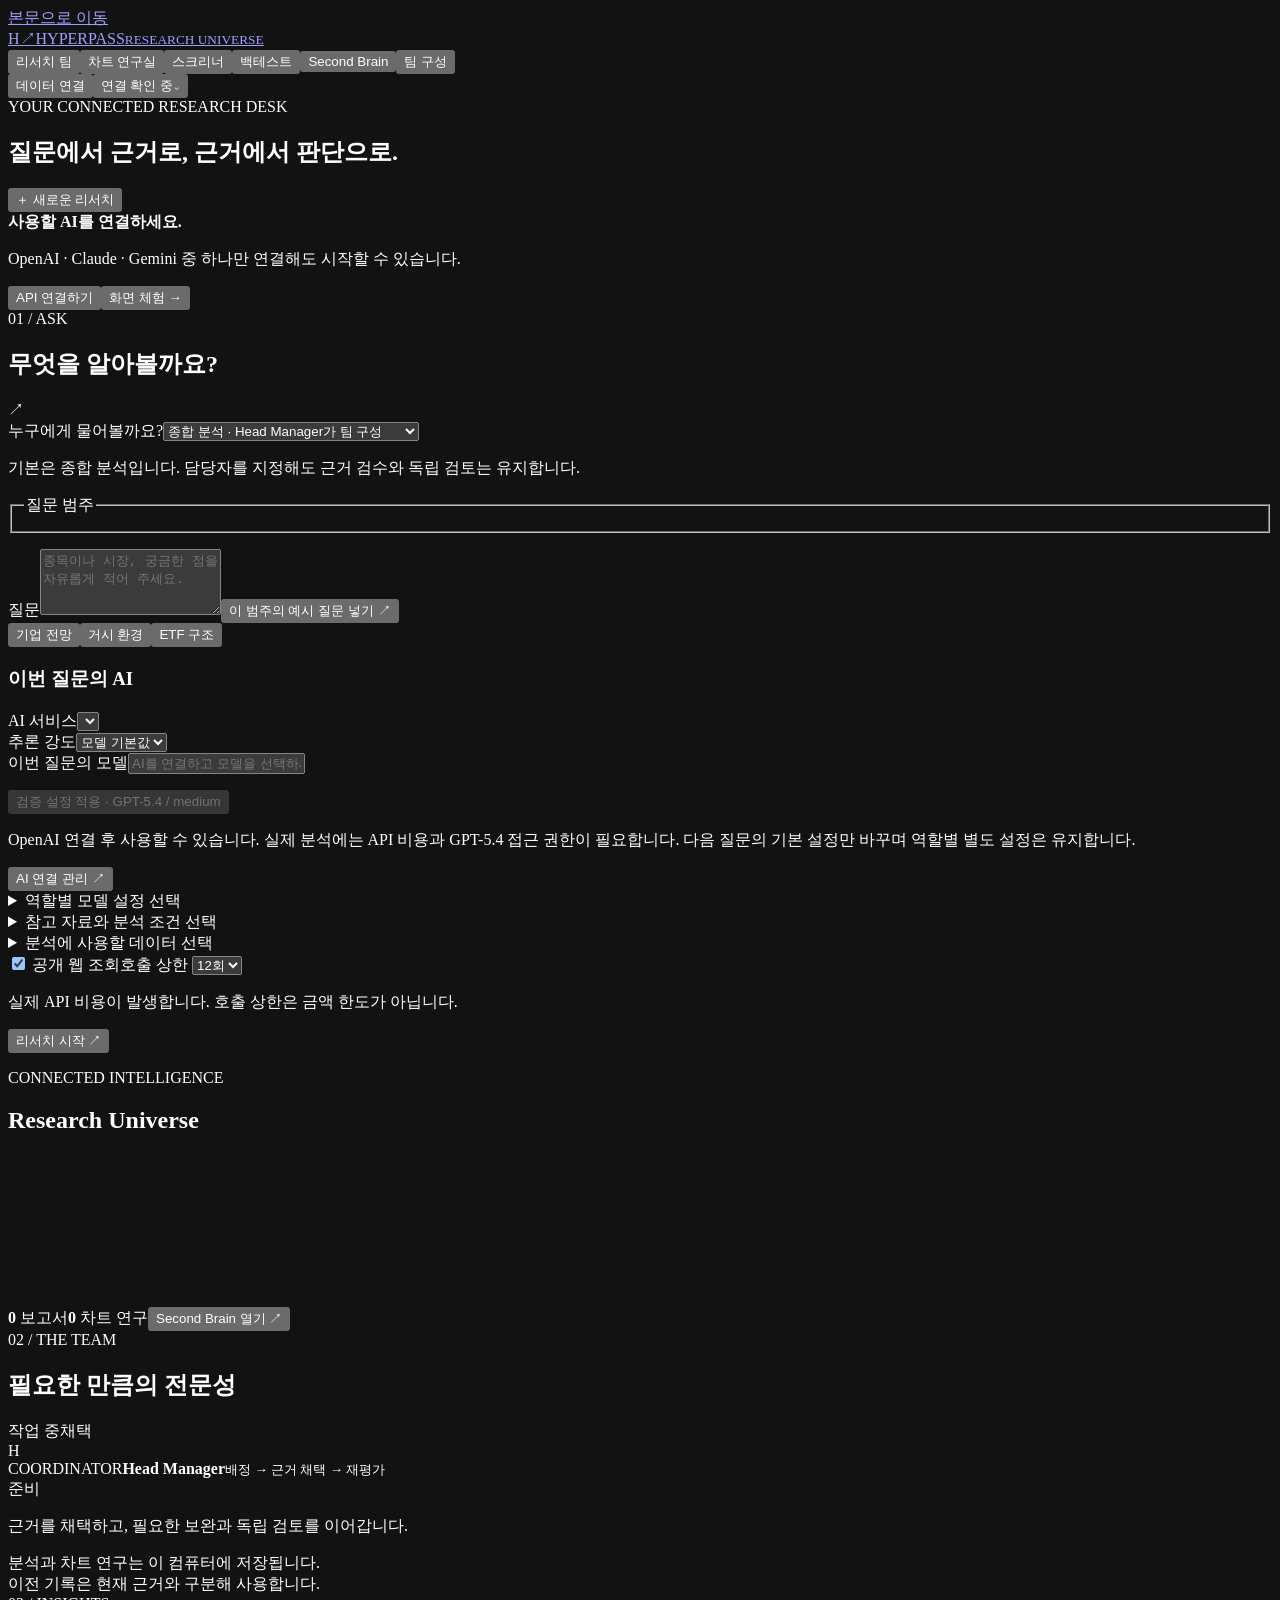
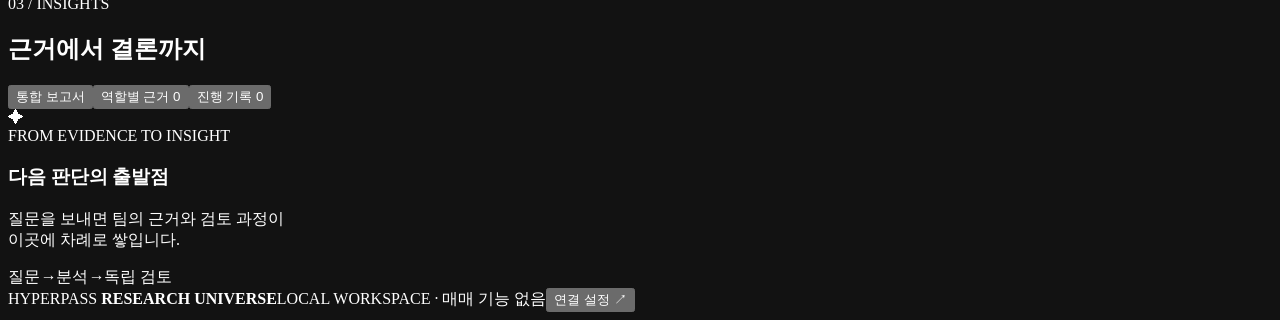
==== commit 4c705121: "Unify Pine strategy testing and resolve chart listings across markets" ====
--- a/static/index.html
+++ b/static/index.html
@@ -11,6 +11,9 @@
   <link rel="stylesheet" href="/workspaces.css">
   <link rel="stylesheet" href="/watchlist.css">
   <link rel="stylesheet" href="/strategy-lab.css">
+  <link rel="stylesheet" href="/screener.css">
+  <script src="/select-theme.js" defer></script>
+  <script src="/screener.js" defer></script>
   <script src="/app.js" defer></script>
   <script src="/brain.js" defer></script>
   <script src="/chart.js" defer></script>
@@ -19,6 +22,8 @@
   <script src="/tradingview.js" defer></script>
   <script src="/indicator-lab.js" defer></script>
   <script src="/watchlist.js" defer></script>
+  <script src="/pine-batch.js" defer></script>
+  <script src="/portfolio-conditions.js" defer></script>
   <script src="/strategy-lab.js" defer></script>
 </head>
 <body>
@@ -26,7 +31,7 @@
 <div class="app-shell">
   <header class="topbar">
     <a class="brand" href="/" aria-label="Hyperpass 홈"><span class="brand-mark">H<span>↗</span></span><span>HYPERPASS<small>RESEARCH UNIVERSE</small></span></a>
-    <nav class="workspace-nav" aria-label="작업 공간"><button type="button" data-workspace="research" class="selected" aria-pressed="true">리서치 팀</button><button type="button" data-workspace="chart">차트 연구실</button><button type="button" data-workspace="tradingview">백테스트</button><button type="button" data-workspace="brain">Second Brain</button><button type="button" data-workspace="team">팀 구성</button></nav>
+    <nav class="workspace-nav" aria-label="작업 공간"><button type="button" data-workspace="research" class="selected" aria-pressed="true">리서치 팀</button><button type="button" data-workspace="chart">차트 연구실</button><button type="button" data-workspace="screener">스크리너</button><button type="button" data-workspace="tradingview">백테스트</button><button type="button" data-workspace="brain">Second Brain</button><button type="button" data-workspace="team">팀 구성</button></nav>
     <div class="topbar-actions"><button id="sources-button" class="connection">데이터 연결</button><button id="connection-button" class="connection"><span id="connection-dot" class="dot"></span><span id="connection-label">연결 확인 중</span><span>⌄</span></button></div>
   </header>
   <main id="main">
@@ -55,6 +60,7 @@
     </section>
     <section id="workspace-chart" class="workspace-view" aria-label="차트 연구실" hidden><div class="workspace-heading"><div><span class="eyebrow">CHART LAB</span><h1>차트로 확인하고, 데이터로 검증하세요.</h1></div></div></section>
     <section id="workspace-brain" class="workspace-view" aria-label="Second Brain" hidden><div class="workspace-heading"><div><span class="eyebrow">YOUR RESEARCH MEMORY</span><h1>흩어진 근거를, 연결된 지식으로.</h1><p>이 앱에서 저장한 보고서와 차트 연구를 다시 열어보세요.</p></div><button id="brain-refresh" type="button" class="button ghost compact">새로고침 ↻</button></div><section class="panel watch-panel" aria-labelledby="watch-title"><div class="panel-heading"><div><span class="section-kicker">WATCHLIST</span><h2 id="watch-title">내 관심종목 <span id="watch-count"></span></h2></div><div class="watch-controls"><button type="button" id="watch-refresh" class="button ghost compact">시세 갱신</button><button type="button" id="watch-add" class="button ghost compact">＋ 종목 추가</button></div></div><div id="watch-items" class="watch-items"></div><p id="watch-feedback" class="feedback" role="status"></p></section><div class="brain-layout"><div class="brain-universe panel"><canvas id="brain-orb" class="brain-canvas" role="img" aria-label="실제 저장 기록을 연결한 지도. 동일한 기록은 오른쪽 목록에서 키보드로 열 수 있습니다."></canvas><div class="brain-universe-copy"><span class="section-kicker">SECOND BRAIN</span><h2>연구는 연결될수록 깊어집니다.</h2><p>밝은 점을 누르면 저장한 기록이 열립니다. 빈 곳을 누르거나 휠을 굴려 배율을 조절하세요.<br>확대 후 드래그로 이동하고 배율 표시를 누르면 처음 위치로 돌아갑니다.</p></div><div class="brain-counts"><div><strong data-brain-count="reports">0</strong><span>완료 보고서</span></div><div><strong data-brain-count="charts">0</strong><span>차트 연구</span></div><div><strong data-brain-count="artifacts">0</strong><span>분석 근거</span></div><div><strong data-brain-count="incomplete">0</strong><span>미완료 기록</span></div></div></div><section class="brain-library panel"><div class="panel-heading"><div><span class="section-kicker">SAVED KNOWLEDGE</span><h2>기록 보관함</h2></div><span class="small-muted">로컬 저장</span></div><div class="brain-controls"><label class="sr-only" for="brain-search">연구 기록 검색</label><input id="brain-search" type="search" placeholder="제목이나 요약으로 검색"><div id="brain-filters" class="brain-filters" role="group" aria-label="기록 유형"><button data-brain-filter="all" class="selected" aria-pressed="true">전체</button><button data-brain-filter="report" aria-pressed="false">보고서</button><button data-brain-filter="chart" aria-pressed="false">차트</button><button data-brain-filter="incomplete" aria-pressed="false">미완료</button><button data-brain-filter="sample" aria-pressed="false">샘플</button></div></div><p id="brain-feedback" class="feedback" aria-live="polite"></p><div id="brain-records" class="brain-records"></div><details class="legacy-history"><summary>분석 실행 기록 <span id="history-count">0</span></summary><nav id="history" aria-label="저장된 리서치"></nav></details></section></div></section>
+    <section id="workspace-screener" class="workspace-view" aria-label="종목 스크리너" hidden></section>
     <section id="workspace-team" class="workspace-view" aria-label="팀 구성" hidden></section>
     <section id="workspace-tradingview" class="workspace-view" aria-label="백테스트 연구실" hidden></section>
     <footer class="page-footer"><span>HYPERPASS <b>RESEARCH UNIVERSE</b></span><span>LOCAL WORKSPACE · 매매 기능 없음</span><button id="settings-side" type="button" class="text-button">연결 설정 ↗</button></footer>
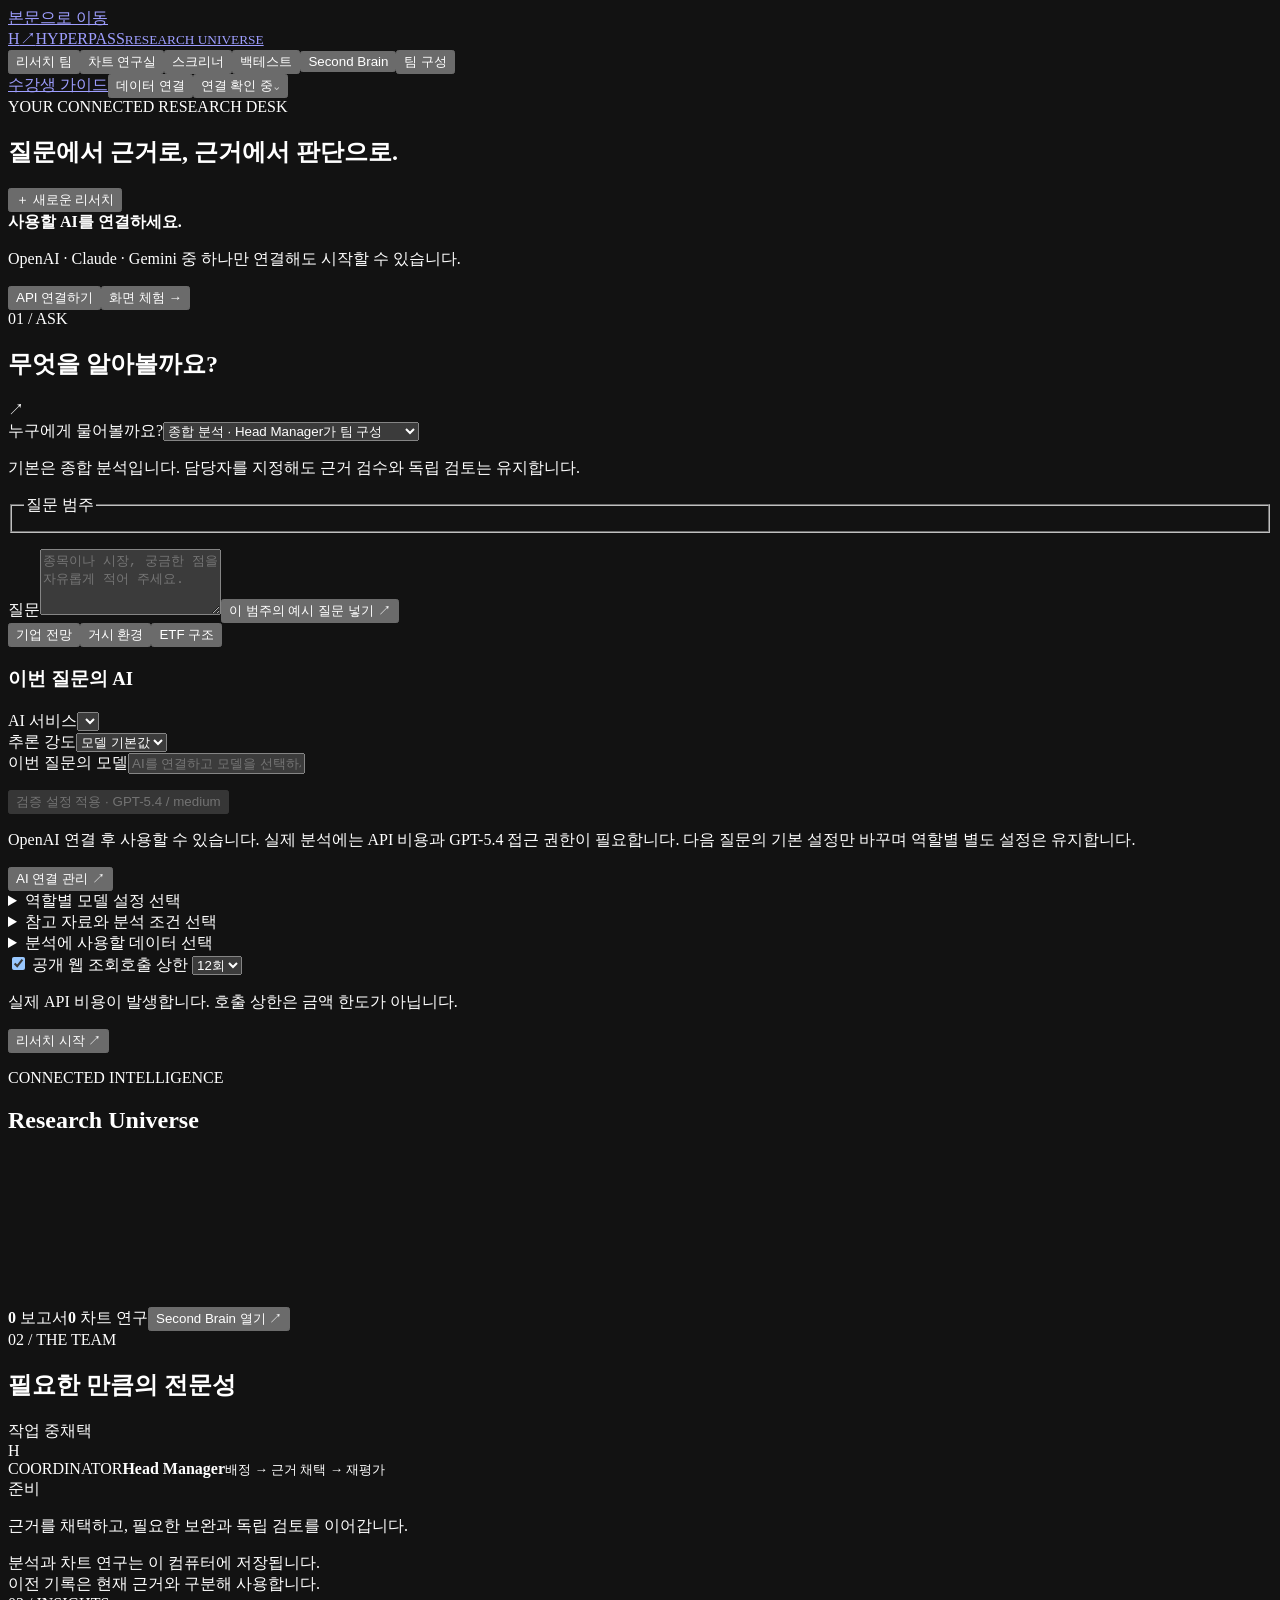
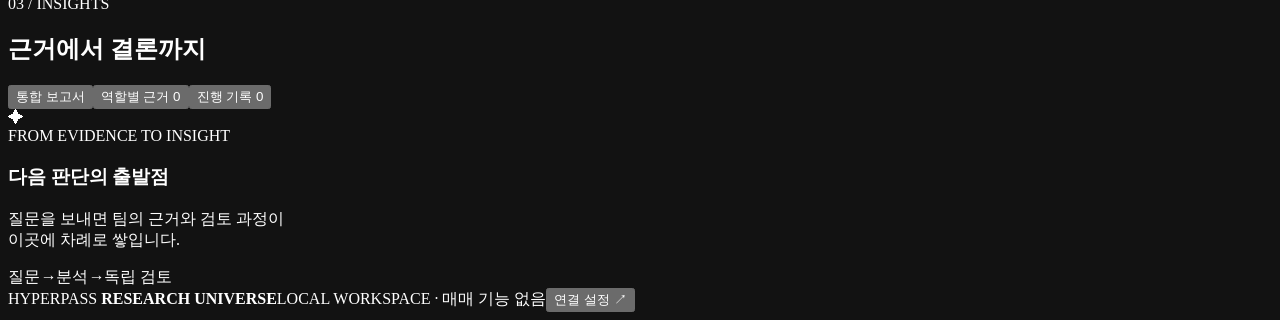
==== commit 729f82e4: "Refresh charts on selection and screen equities from KIS and Yahoo with a student handbook" ====
--- a/static/index.html
+++ b/static/index.html
@@ -32,7 +32,7 @@
   <header class="topbar">
     <a class="brand" href="/" aria-label="Hyperpass 홈"><span class="brand-mark">H<span>↗</span></span><span>HYPERPASS<small>RESEARCH UNIVERSE</small></span></a>
     <nav class="workspace-nav" aria-label="작업 공간"><button type="button" data-workspace="research" class="selected" aria-pressed="true">리서치 팀</button><button type="button" data-workspace="chart">차트 연구실</button><button type="button" data-workspace="screener">스크리너</button><button type="button" data-workspace="tradingview">백테스트</button><button type="button" data-workspace="brain">Second Brain</button><button type="button" data-workspace="team">팀 구성</button></nav>
-    <div class="topbar-actions"><button id="sources-button" class="connection">데이터 연결</button><button id="connection-button" class="connection"><span id="connection-dot" class="dot"></span><span id="connection-label">연결 확인 중</span><span>⌄</span></button></div>
+    <div class="topbar-actions"><a class="connection guide-link" href="/guide" target="_blank" rel="noopener">수강생 가이드</a><button id="sources-button" class="connection">데이터 연결</button><button id="connection-button" class="connection"><span id="connection-dot" class="dot"></span><span id="connection-label">연결 확인 중</span><span>⌄</span></button></div>
   </header>
   <main id="main">
     <div id="global-error" class="notice error" role="alert" hidden></div>
